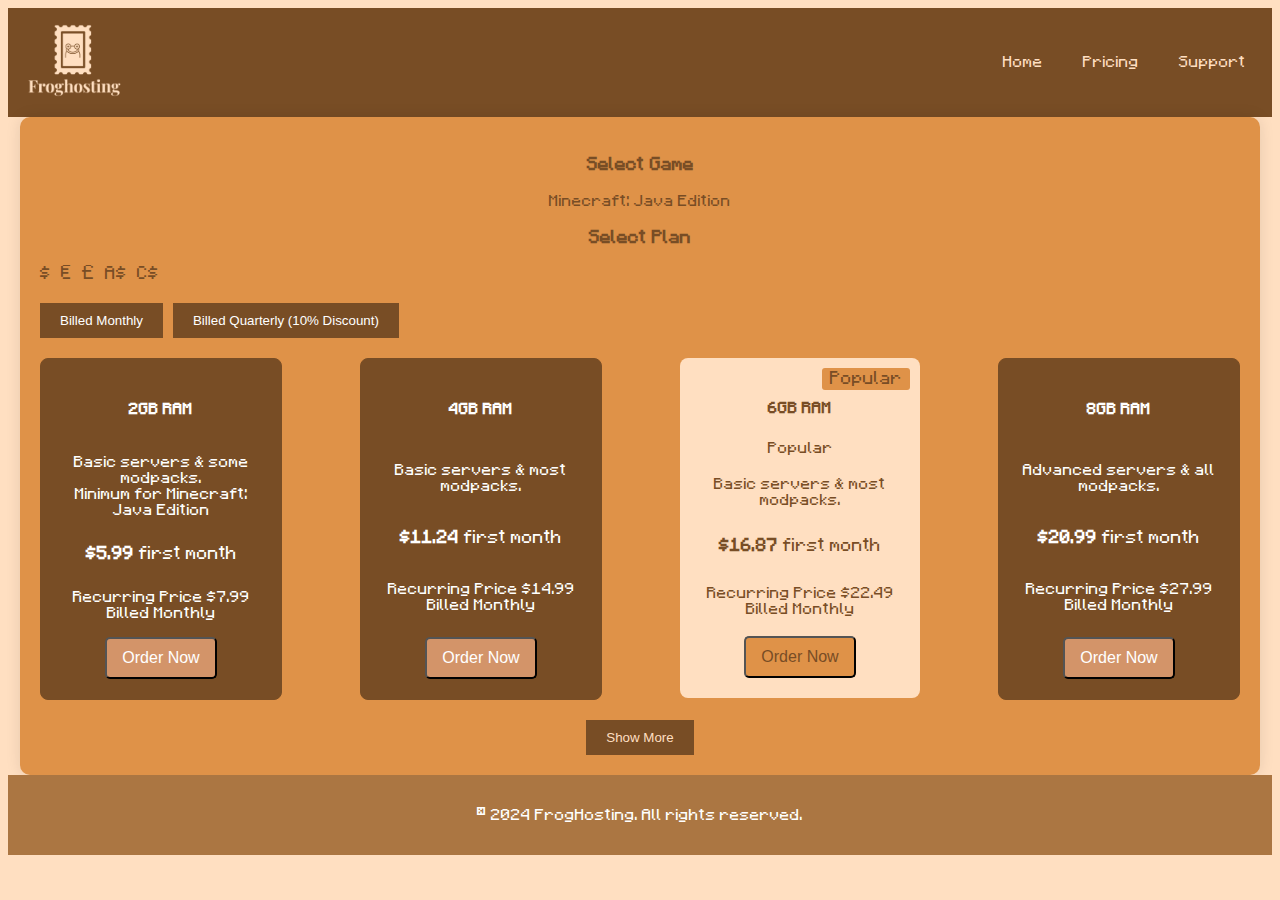
==== pricing.html @ 125607af "pricing adjustments" ====
<!DOCTYPE html>
<html lang="en">
<head>
  <meta charset="UTF-8">
  <meta name="viewport" content="width=device-width, initial-scale=1.0">
  <title>FrogHosting - Pricing</title>
  <link rel="stylesheet" href="style.css">
</head>
<body>
  <header>
    <nav>
      <div class="logo">
        <a href="index.html"><img src="froghosting-high-resolution-logo-transparent.png" width="100" /></a>
      </div>
      <button class="menu-button" onclick="toggleMenu()">☰</button>
      <div class="nav-menu" id="menuList">
        <a href="index.html">Home</a>
        <a href="pricing.html">Pricing</a>
        <a href="support.html">Support</a>
      </div>
    </nav>
  </header>  

  <main>
    <div class="pricing-section">
        <h3>Select Game</h3>
        <div class="game-selection">
            <p>Minecraft: Java Edition</p>
        </div>
    
        <h3>Select Plan</h3>
        <div class="currency-selector">
          <span>$</span>
          <span>€</span>
          <span>£</span>
          <span>A$</span>
          <span>C$</span>
        </div>
        <div class="billing-options">
            <button class="billing-option active">Billed Monthly</button>
            <button class="billing-option">Billed Quarterly (10% Discount)</button>
        </div>
    
        <div class="plans">
            <div class="plan-card">
                <h4>2GB RAM</h4>
                <p>Basic servers & some modpacks.<br>Minimum for Minecraft: Java Edition</p>
                <p class="price"><strong>$5.99</strong> first month</p>
                <p>Recurring Price $7.99<br>Billed Monthly</p>
                <button class="order-btn">Order Now</button>
            </div>
    
            <div class="plan-card">
                <h4>4GB RAM</h4>
                <p>Basic servers & most modpacks.</p>
                <p class="price"><strong>$11.24</strong> first month</p>
                <p>Recurring Price $14.99<br>Billed Monthly</p>
                <button class="order-btn">Order Now</button>
            </div>
    
            <div class="plan-card popular">
                <h4>6GB RAM</h4>
                <span class="label">Popular</span>
                <p>Basic servers & most modpacks.</p>
                <p class="price"><strong>$16.87</strong> first month</p>
                <p>Recurring Price $22.49<br>Billed Monthly</p>
                <button class="order-btn">Order Now</button>
                <div class="tag">Popular</div>
            </div>
    
            <div class="plan-card">
                <h4>8GB RAM</h4>
                <p>Advanced servers & all modpacks.</p>
                <p class="price"><strong>$20.99</strong> first month</p>
                <p>Recurring Price $27.99<br>Billed Monthly</p>
                <button class="order-btn">Order Now</button>
            </div>
        </div>
    
        <button class="show-more">Show More</button>
    </div>
  </main>  

  <footer>
    <p>&copy; 2024 FrogHosting. All rights reserved.</p>
  </footer>

  <script src="script.js"></script>
</body>
</html>
---- style.css ----
/*custom font*/
@font-face {
    font-family: 'Mojangles';
    src: url(font2/mojangles-extended/mojangles-extended.ttf) format('truetype');
    font-weight: normal;
}

/* Reset and Basic Styling */
body {
    font-family: 'Mojangles', sans-serif;
    background-color: #FFDFC1;
    color: #784D25;
  }
  
  /* Header */
  header {
    background-color: #784D25;
    padding: 1rem;
    color: white;
  }
  
  .logo a {
    color: white;
    text-decoration: none;
  }
  nav {
    display: flex;
    justify-content: space-between;
    align-items: center;
  }
  
  .nav-menu {
    color: #FFDFC1;
    text-decoration: none;
    display: flex;
    gap: 20px; /* Adds space between the links */
  }
  
  .nav-menu a {
    color: #FFDFC1;
    text-decoration: none;
    padding: 10px;
  }
  
  .menu-button {
    display: none; /* Hide by default, show on smaller screens */
  }
  
  @media (max-width: 768px) {
    .menu-button {
      display: block; /* Show the button on small screens */
    }
  
    .nav-menu {
      display: none; /* Hide the menu initially */
      flex-direction: column;
      background-color: #AB7642; /* Background for visibility */
      position: absolute;
      top: 60px; /* Adjust based on header height */
      right: 0;
      width: 200px; /* Set a width */ 
    }
  
    .nav-menu.active {
      display: flex; /* Show the menu when active */
    }
  }  
  
  /* Main Sections */
  .hero {
    background-color: #DF9248;
    text-align: center;
    padding: 2rem;
    -webkit-text-fill-color: transparent;
    -webkit-text-stroke: 1px #784D25  ;
    font-size: larger;
    font-weight: bolder;
  }
  
  /* Pricing Table */
  .pricing-table table {
    width: 100%;
    border-collapse: collapse;
  }
  
  /* Footer */
  footer {
    background-color: #AB7642;
    background-image: image();
    padding: 1rem;
    color: white;
    text-align: center;
  }
  
  /* Button effects */
  button:hover {
    cursor: pointer;
    animation: sparkle 0.3s ease-in-out;
  }
  
  @keyframes sparkle {
    0% { box-shadow: 2px 2px 10px rgba(255, 255, 255, 0.5); }
    100% { box-shadow: none; }
  }
  .pricing-section {
    padding: 20px;
    max-width: 1200px;
    margin: auto;
    background-color: #DF9248;
    border-radius: 10px;
    box-shadow: 0 0 15px rgba(0, 0, 0, 0.1);
}

h3 {
    text-align: center;
}

.game-selection, .plan-info {
    text-align: center;
    margin: 10px 0;
}

/* Currency Selector */
.currency-selector {
    display: flex;
    gap: 10px;
    font-size: 18px;
    margin-bottom: 20px;
}

.currency-selector span {
    cursor: pointer;
}

.billing-options {
    display: flex;
    gap: 10px;
    margin: 20px 0;
}

.billing-option {
    padding: 10px 20px;
    background-color: #784D25;
    color: #fff;
    border: none;
    cursor: pointer;
}

.billing-option.active {
    background-color: #784D25;
}

.plans {
    display: flex;
    flex-wrap: wrap;
    gap: 20px;
    justify-content: space-between;
}

.plan-card {
    display: flex;
    flex-direction: column;
    justify-content: space-between;
    border: 1px solid #784D25;
    padding: 20px;
    border-radius: 8px;
    text-align: center;
    width: 200px;
    background-color: #784D25;
    color: #fff;
    position: relative;
    height: 300px; 
}

.plan-card.popular {
    background-color: #FFDFC1;
    color: #fff;
    border: #FFDFC1;
    -webkit-text-fill-color: #784D25;
}

.plan-card.popular .order-btn {
    background-color: #DF9248;
}

/* Popular tag */
.tag {
    position: absolute;
    top: 10px;
    right: 10px;
    background-color: #DF9248;
    color: #fff;
    font-size: 12px;
    padding: 2px 8px;
    border-radius: 3px;
    font-size: large;
}

.plan-card .price {
    font-size: 18px;
    margin: 10px 0;
}

.order-btn {
  background-color: #D39469;
  color: #fff;
  border-radius: 5px;
  padding: 10px 15px;
  cursor: pointer;
  font-size: 16px;
  margin-top: auto; 
  margin: 0 auto; 
}


.show-more {
    margin-top: 20px;
    padding: 10px 20px;
    background-color: #784D25;
    color: #FFDFC1;
    border: none;
    cursor: pointer;
    display: block;
    width: fit-content;
    margin-left: auto;
    margin-right: auto;
}
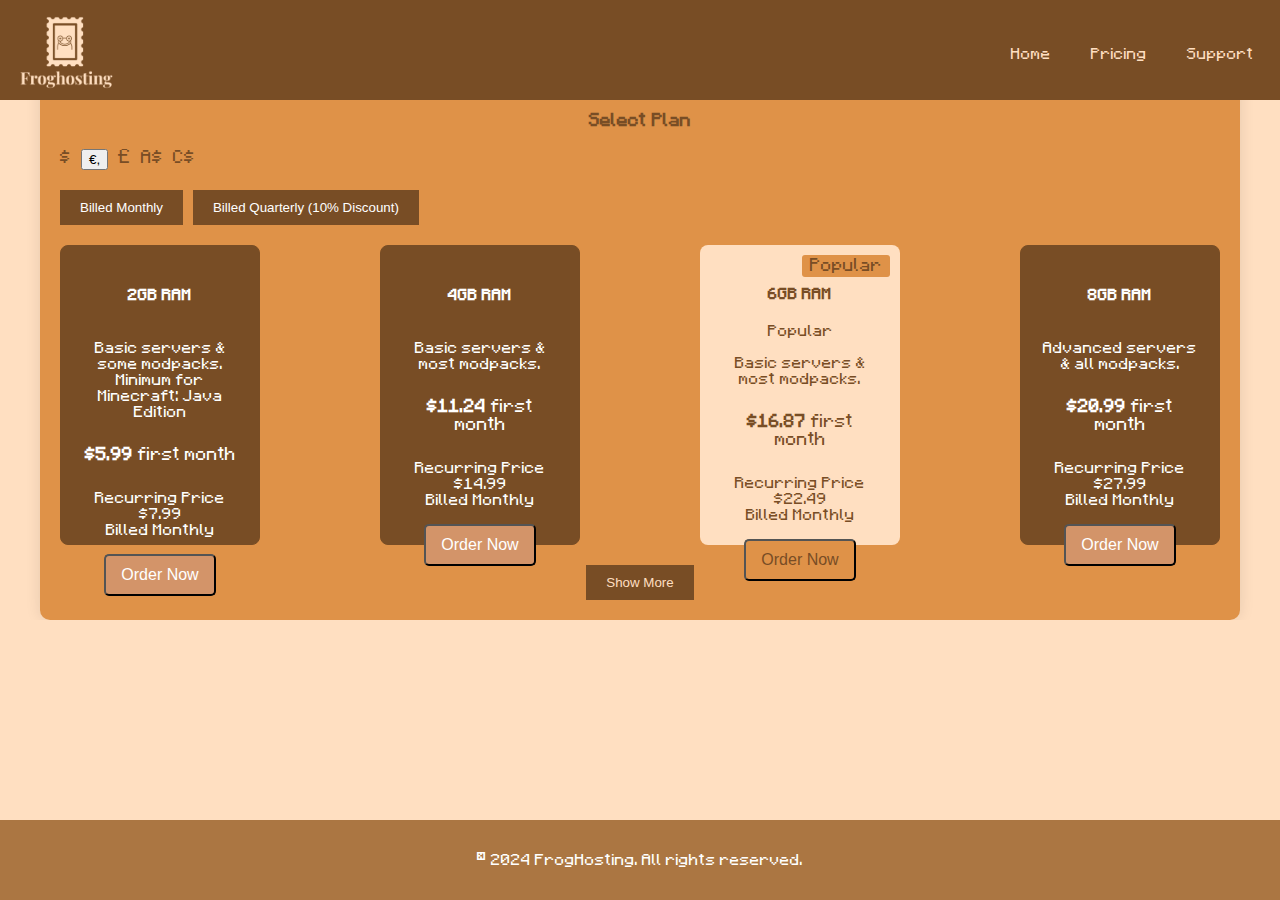
==== commit 53c0362a: "currency convert prototype" ====
--- a/pricing.html
+++ b/pricing.html
@@ -31,7 +31,7 @@
         <h3>Select Plan</h3>
         <div class="currency-selector">
           <span>$</span>
-          <span>€</span>
+          <span><button onclick="euroConvert()">€,</button></span>
           <span>£</span>
           <span>A$</span>
           <span>C$</span>
--- a/style.css
+++ b/style.css
@@ -6,18 +6,32 @@
 }
 
 /* Reset and Basic Styling */
-body {
-    font-family: 'Mojangles', sans-serif;
-    background-color: #FFDFC1;
-    color: #784D25;
-  }
-  
+* {
+  box-sizing: border-box;
+}
+
+
+body, html {
+  margin: 0;
+  padding: 0;
+  font-family: 'Mojangles', sans-serif;
+  background-color: #FFDFC1;
+  color: #784D25;
+  overflow-x: hidden;
+}
+
   /* Header */
   header {
     background-color: #784D25;
     padding: 1rem;
     color: white;
-  }
+    position: fixed;
+    top: 0;
+    left: 0;
+    right: 0;
+    z-index: 999;
+    height: 100px;
+}
   
   .logo a {
     color: white;
@@ -71,12 +85,43 @@
     background-color: #DF9248;
     text-align: center;
     padding: 2rem;
-    -webkit-text-fill-color: transparent;
-    -webkit-text-stroke: 1px #784D25  ;
+    -webkit-text-fill-color: #784D25;
+    text-shadow: #fff 1px 0 10px;
     font-size: larger;
     font-weight: bolder;
-  }
-  
+    background-image: image();
+    margin-top: 100px;
+  }
+  .benefits-grid ul {
+    display: grid;
+    grid-template-columns: repeat(4, 1fr); /* Maximum 4 columns */
+    gap: 20px; /* Spacing between grid items */
+    list-style: none;
+    padding: 0;
+    margin: 0 auto; /* Centers the grid container horizontally */
+    max-width: 1200px; /* Optional: limits the maximum width */
+    justify-items: center; /* Centers grid items horizontally */
+    align-items: center; /* Centers grid items vertically */
+  }
+  
+  @media (max-width: 1024px) {
+    .benefits-grid ul {
+      grid-template-columns: repeat(3, 1fr); /* Reduce to 3 columns on medium screens */
+    }
+  }
+  
+  @media (max-width: 768px) {
+    .benefits-grid ul {
+      grid-template-columns: repeat(2, 1fr); /* Reduce to 2 columns on smaller screens */
+    }
+  }
+  
+  @media (max-width: 480px) {
+    .benefits-grid ul {
+      grid-template-columns: repeat(1, 1fr); /* Single column on extra small screens */
+    }
+  }
+
   /* Pricing Table */
   .pricing-table table {
     width: 100%;
@@ -84,13 +129,20 @@
   }
   
   /* Footer */
-  footer {
+footer {
     background-color: #AB7642;
-    background-image: image();
     padding: 1rem;
     color: white;
     text-align: center;
-  }
+    position: fixed; 
+    bottom: 0;
+    left: 0;
+    right: 0;
+    width: 100%;
+    box-sizing: border-box; 
+    z-index: 999;
+    height: 80px;
+}
   
   /* Button effects */
   button:hover {
@@ -155,10 +207,11 @@
     flex-wrap: wrap;
     gap: 20px;
     justify-content: space-between;
+    align-self: center;
 }
 
 .plan-card {
-    display: flex;
+    display: grid;
     flex-direction: column;
     justify-content: space-between;
     border: 1px solid #784D25;
@@ -168,8 +221,9 @@
     width: 200px;
     background-color: #784D25;
     color: #fff;
-    position: relative;
+    position:relative;
     height: 300px; 
+    align-self: center;
 }
 
 .plan-card.popular {
@@ -225,3 +279,44 @@
     margin-left: auto;
     margin-right: auto;
 }
+
+/* Side Navigation */
+.side-nav {
+  position: fixed;
+  top: 100px; /* Start from the top of the viewport */
+  bottom: 80px; /* Extend to the bottom of the viewport */
+  left: 0;
+  width: 200px; /* Set a fixed width */
+  background-color: #DF9248;
+  padding: 20px;
+  box-shadow: 2px 0px 5px rgba(0, 0, 0, 0.1);
+  z-index: 1000;
+  overflow-y: auto;
+}
+
+/* Adjust the Content Area */
+.content {
+  margin-left: 220px; /* Adjust based on the width of the side-nav */
+  padding: 80px 20px 20px 20px;
+  margin-bottom: 50px;
+  margin-top: 100px;
+}
+
+.side-nav ul {
+  list-style: none;
+  padding: 0;
+}
+
+.side-nav li {
+  margin: 15px 0;
+}
+
+.side-nav a {
+  color: white; /* Text color */
+  text-decoration: none; /* Removes underlines from the links */
+  font-size: 18px;
+}
+
+.side-nav a:hover {
+  text-decoration: underline; /* Adds underline on hover */
+}
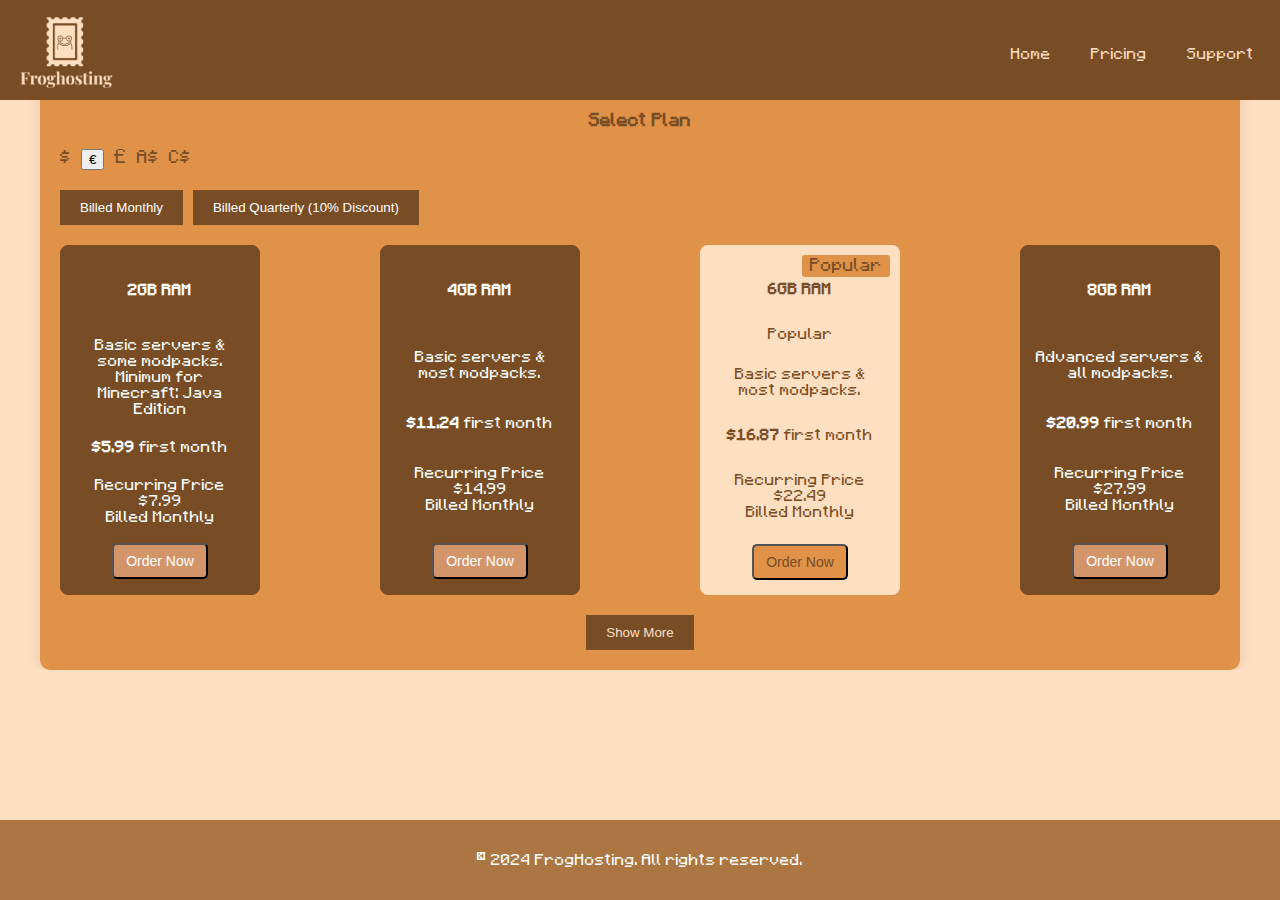
==== commit ae84179f: "fixed pricing page button" ====
--- a/pricing.html
+++ b/pricing.html
@@ -22,6 +22,7 @@
   </header>  
 
   <main>
+    <div class="pricing-container">
     <div class="pricing-section">
         <h3>Select Game</h3>
         <div class="game-selection">
@@ -31,7 +32,7 @@
         <h3>Select Plan</h3>
         <div class="currency-selector">
           <span>$</span>
-          <span><button onclick="euroConvert()">€,</button></span>
+          <span><button onclick="euroConvert()">€</button></span>
           <span>£</span>
           <span>A$</span>
           <span>C$</span>
@@ -79,6 +80,7 @@
     
         <button class="show-more">Show More</button>
     </div>
+    </div>
   </main>  
 
   <footer>
--- a/style.css
+++ b/style.css
@@ -203,81 +203,87 @@
 }
 
 .plans {
-    display: flex;
-    flex-wrap: wrap;
-    gap: 20px;
-    justify-content: space-between;
-    align-self: center;
+  display: flex;
+  flex-wrap: wrap;
+  gap: 20px;
+  justify-content: space-between;
+  align-self: center;
 }
 
 .plan-card {
-    display: grid;
-    flex-direction: column;
-    justify-content: space-between;
-    border: 1px solid #784D25;
-    padding: 20px;
-    border-radius: 8px;
-    text-align: center;
-    width: 200px;
-    background-color: #784D25;
-    color: #fff;
-    position:relative;
-    height: 300px; 
-    align-self: center;
+  display: flex; 
+  flex-direction: column;
+  justify-content: space-between;
+  border: 1px solid #784D25;
+  padding: 15px; /* Reduced padding */
+  border-radius: 8px;
+  text-align: center;
+  width: 200px;
+  background-color: #784D25;
+  color: #fff;
+  position: relative; 
+  align-self: center; 
+  height: 350px;
+}
+
+.plan-card .content { /* Add a container for the content */
+  flex-grow: 1; /* Allow this to grow and push the button down */
+} 
+
+.plan-card .price {
+  font-size: 16px; /* Slightly reduced font size */
+  margin: 5px 0;   /* Reduced margin */
 }
 
 .plan-card.popular {
-    background-color: #FFDFC1;
-    color: #fff;
-    border: #FFDFC1;
-    -webkit-text-fill-color: #784D25;
+  background-color: #FFDFC1;
+  color: #fff;
+  border: #FFDFC1;
+  -webkit-text-fill-color: #784D25;
 }
 
 .plan-card.popular .order-btn {
-    background-color: #DF9248;
+  background-color: #DF9248;
 }
 
 /* Popular tag */
 .tag {
-    position: absolute;
-    top: 10px;
-    right: 10px;
-    background-color: #DF9248;
-    color: #fff;
-    font-size: 12px;
-    padding: 2px 8px;
-    border-radius: 3px;
-    font-size: large;
-}
-
-.plan-card .price {
-    font-size: 18px;
-    margin: 10px 0;
-}
+  position: absolute;
+  top: 10px;
+  right: 10px;
+  background-color: #DF9248;
+  color: #fff;
+  font-size: 12px;
+  padding: 2px 8px;
+  border-radius: 3px;
+  font-size: large;
+}
+
+
 
 .order-btn {
   background-color: #D39469;
   color: #fff;
   border-radius: 5px;
-  padding: 10px 15px;
+  padding: 8px 12px; /* Slightly reduced padding */
   cursor: pointer;
-  font-size: 16px;
-  margin-top: auto; 
+  font-size: 14px;  /* Slightly reduced font size */
   margin: 0 auto; 
+  display: block;
 }
 
 
 .show-more {
-    margin-top: 20px;
-    padding: 10px 20px;
-    background-color: #784D25;
-    color: #FFDFC1;
-    border: none;
-    cursor: pointer;
-    display: block;
-    width: fit-content;
-    margin-left: auto;
-    margin-right: auto;
+  margin-top: 20px;
+  padding: 10px 20px;
+  background-color: #784D25;
+  color: #FFDFC1;
+  border: none;
+  cursor: pointer;
+  display: block;
+  width: fit-content;
+  margin-left: auto;
+  margin-right: auto;
 }
 
 /* Side Navigation */
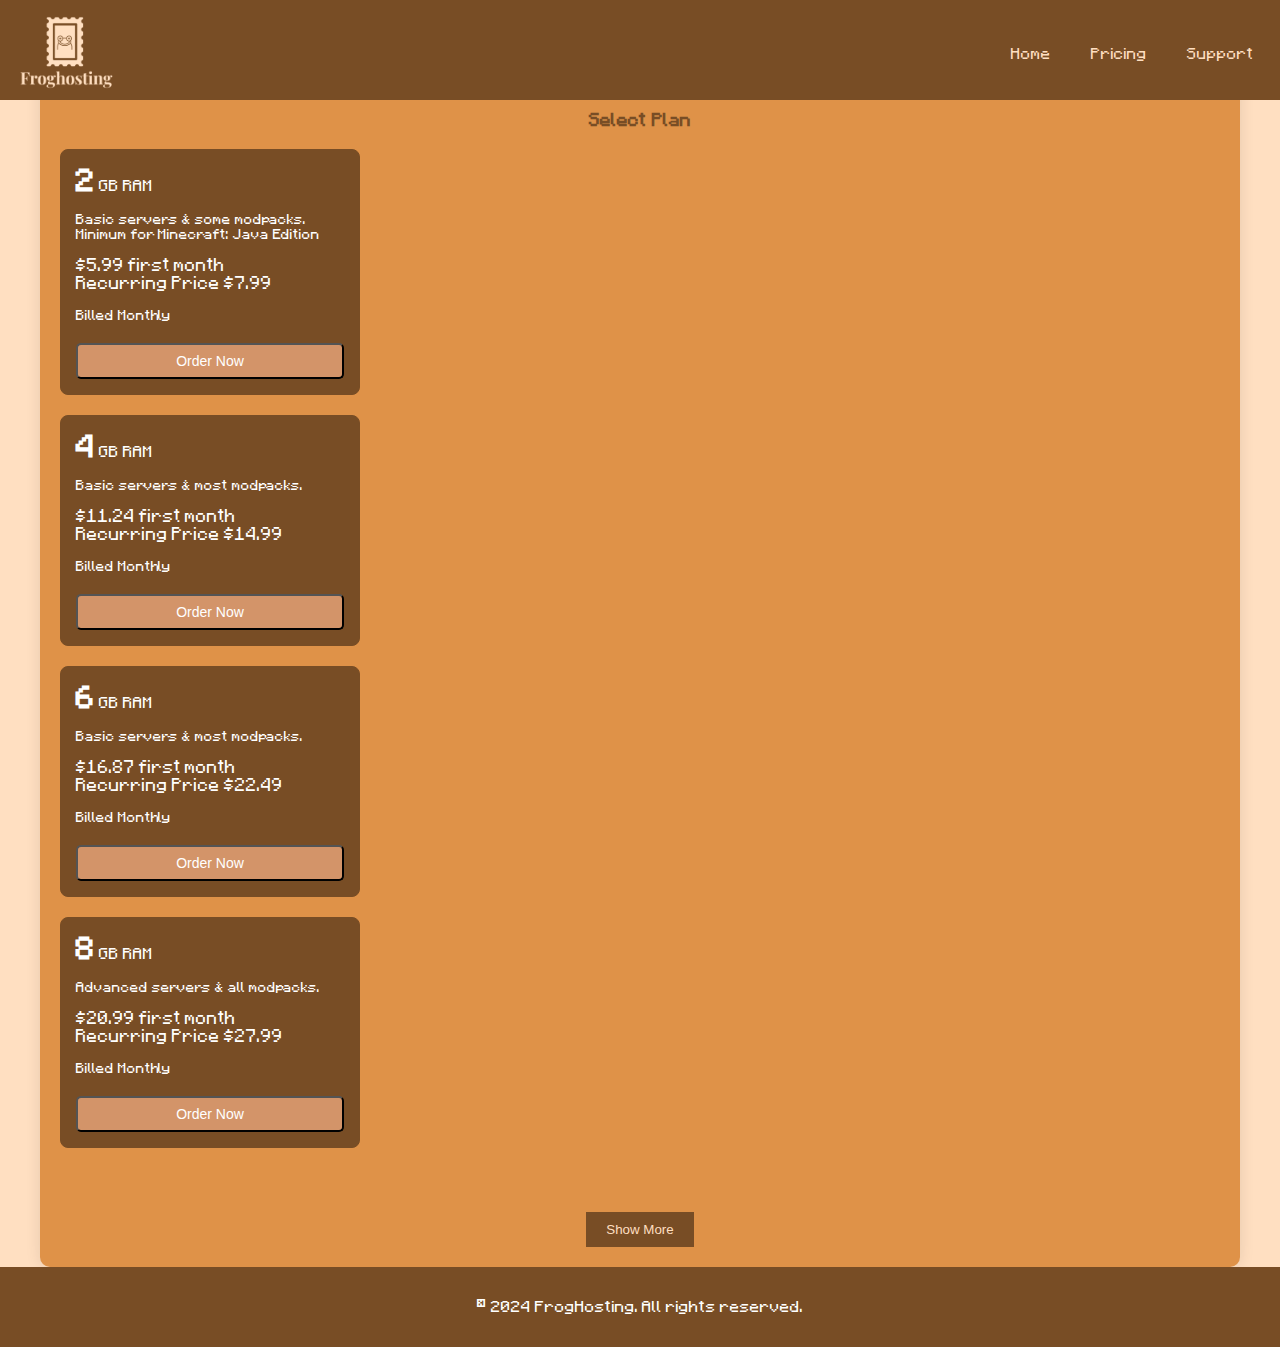
==== commit ab13f777: "pricing page into table instead of grid first ver, remove currency convert" ====
--- a/pricing.html
+++ b/pricing.html
@@ -30,53 +30,92 @@
         </div>
     
         <h3>Select Plan</h3>
-        <div class="currency-selector">
-          <span>$</span>
-          <span><button onclick="euroConvert()">€</button></span>
-          <span>£</span>
-          <span>A$</span>
-          <span>C$</span>
-        </div>
-        <div class="billing-options">
-            <button class="billing-option active">Billed Monthly</button>
-            <button class="billing-option">Billed Quarterly (10% Discount)</button>
-        </div>
-    
-        <div class="plans">
-            <div class="plan-card">
-                <h4>2GB RAM</h4>
-                <p>Basic servers & some modpacks.<br>Minimum for Minecraft: Java Edition</p>
-                <p class="price"><strong>$5.99</strong> first month</p>
-                <p>Recurring Price $7.99<br>Billed Monthly</p>
-                <button class="order-btn">Order Now</button>
-            </div>
-    
-            <div class="plan-card">
-                <h4>4GB RAM</h4>
-                <p>Basic servers & most modpacks.</p>
-                <p class="price"><strong>$11.24</strong> first month</p>
-                <p>Recurring Price $14.99<br>Billed Monthly</p>
-                <button class="order-btn">Order Now</button>
-            </div>
-    
-            <div class="plan-card popular">
-                <h4>6GB RAM</h4>
-                <span class="label">Popular</span>
-                <p>Basic servers & most modpacks.</p>
-                <p class="price"><strong>$16.87</strong> first month</p>
-                <p>Recurring Price $22.49<br>Billed Monthly</p>
-                <button class="order-btn">Order Now</button>
-                <div class="tag">Popular</div>
-            </div>
-    
-            <div class="plan-card">
-                <h4>8GB RAM</h4>
-                <p>Advanced servers & all modpacks.</p>
-                <p class="price"><strong>$20.99</strong> first month</p>
-                <p>Recurring Price $27.99<br>Billed Monthly</p>
-                <button class="order-btn">Order Now</button>
-            </div>
-        </div>
+
+<div class="pricing-table text-center">
+  <div id="plans-table" class="row table" style="margin-bottom: 1.5rem;">
+
+    <div class="pricing-block monthly special sale" data-pid="81" data-memory="2048" data-memory-gb="2" data-ex="0" data-proxy="0" style="display: flex;">
+      <div class="ram-container">
+        <span class="ram">2</span>
+        <span>GB RAM</span>
+      </div>
+
+      <div class="servers-warning">
+        Basic servers & some modpacks. Minimum for Minecraft: Java Edition
+      </div>
+
+      <div class="price-container">
+        <span id="first">$5.99 first month</span>
+        <span id="recurring">Recurring Price $7.99</span>
+      </div>
+
+      <span id="cycle">Billed Monthly</span>
+
+      <button class="cstm-btn">Order Now</button>
+    </div>
+
+    <div class="pricing-block monthly special sale" data-pid="82" data-memory="4096" data-memory-gb="4" data-ex="0" data-proxy="0" style="display: flex;">
+      <div class="ram-container">
+        <span class="ram">4</span>
+        <span>GB RAM</span>
+      </div>
+
+      <div class="servers-warning">
+        Basic servers & most modpacks.
+      </div>
+
+      <div class="price-container">
+        <span id="first">$11.24 first month</span>
+        <span id="recurring">Recurring Price $14.99</span>
+      </div>
+
+      <span id="cycle">Billed Monthly</span>
+
+      <button class="cstm-btn">Order Now</button>
+    </div>
+
+    <div class="pricing-block monthly special sale" data-pid="83" data-memory="6144" data-memory-gb="6" data-ex="0" data-proxy="0" style="display: flex;">
+      <div class="ram-container">
+        <span class="ram">6</span>
+        <span>GB RAM</span>
+      </div>
+
+      <div class="servers-warning">
+        Basic servers & most modpacks.
+      </div>
+
+      <div class="price-container">
+        <span id="first">$16.87 first month</span>
+        <span id="recurring">Recurring Price $22.49</span>
+      </div>
+
+      <span id="cycle">Billed Monthly</span>
+
+      <button class="cstm-btn">Order Now</button>
+    </div>
+
+    <div class="pricing-block monthly special sale" data-pid="84" data-memory="8192" data-memory-gb="8" data-ex="0" data-proxy="0" style="display: flex;">
+      <div class="ram-container">
+        <span class="ram">8</span>
+        <span>GB RAM</span>
+      </div>
+
+      <div class="servers-warning">
+        Advanced servers & all modpacks.
+      </div>
+
+      <div class="price-container">
+        <span id="first">$20.99 first month</span>
+        <span id="recurring">Recurring Price $27.99</span>
+      </div>
+
+      <span id="cycle">Billed Monthly</span>
+
+      <button class="cstm-btn">Order Now</button>
+    </div>
+
+  </div>
+</div>
     
         <button class="show-more">Show More</button>
     </div>
--- a/style.css
+++ b/style.css
@@ -1,328 +1,316 @@
 /*custom font*/
 @font-face {
-    font-family: 'Mojangles';
-    src: url(font2/mojangles-extended/mojangles-extended.ttf) format('truetype');
-    font-weight: normal;
+  font-family: 'Mojangles';
+  src: url(font2/mojangles-extended/mojangles-extended.ttf) format('truetype');
+  font-weight: normal;
 }
 
 /* Reset and Basic Styling */
 * {
-  box-sizing: border-box;
-}
-
+box-sizing: border-box;
+}
 
 body, html {
-  margin: 0;
-  padding: 0;
-  font-family: 'Mojangles', sans-serif;
-  background-color: #FFDFC1;
-  color: #784D25;
-  overflow-x: hidden;
-}
-
-  /* Header */
-  header {
-    background-color: #784D25;
-    padding: 1rem;
-    color: white;
-    position: fixed;
-    top: 0;
-    left: 0;
-    right: 0;
-    z-index: 999;
-    height: 100px;
-}
-  
-  .logo a {
-    color: white;
-    text-decoration: none;
-  }
-  nav {
-    display: flex;
-    justify-content: space-between;
-    align-items: center;
-  }
-  
-  .nav-menu {
-    color: #FFDFC1;
-    text-decoration: none;
-    display: flex;
-    gap: 20px; /* Adds space between the links */
-  }
-  
-  .nav-menu a {
-    color: #FFDFC1;
-    text-decoration: none;
-    padding: 10px;
-  }
-  
-  .menu-button {
-    display: none; /* Hide by default, show on smaller screens */
-  }
-  
-  @media (max-width: 768px) {
-    .menu-button {
-      display: block; /* Show the button on small screens */
-    }
-  
-    .nav-menu {
-      display: none; /* Hide the menu initially */
-      flex-direction: column;
-      background-color: #AB7642; /* Background for visibility */
-      position: absolute;
-      top: 60px; /* Adjust based on header height */
-      right: 0;
-      width: 200px; /* Set a width */ 
-    }
-  
-    .nav-menu.active {
-      display: flex; /* Show the menu when active */
-    }
-  }  
-  
-  /* Main Sections */
-  .hero {
-    background-color: #DF9248;
-    text-align: center;
-    padding: 2rem;
-    -webkit-text-fill-color: #784D25;
-    text-shadow: #fff 1px 0 10px;
-    font-size: larger;
-    font-weight: bolder;
-    background-image: image();
-    margin-top: 100px;
-  }
-  .benefits-grid ul {
-    display: grid;
-    grid-template-columns: repeat(4, 1fr); /* Maximum 4 columns */
-    gap: 20px; /* Spacing between grid items */
-    list-style: none;
-    padding: 0;
-    margin: 0 auto; /* Centers the grid container horizontally */
-    max-width: 1200px; /* Optional: limits the maximum width */
-    justify-items: center; /* Centers grid items horizontally */
-    align-items: center; /* Centers grid items vertically */
-  }
-  
-  @media (max-width: 1024px) {
-    .benefits-grid ul {
-      grid-template-columns: repeat(3, 1fr); /* Reduce to 3 columns on medium screens */
-    }
-  }
-  
-  @media (max-width: 768px) {
-    .benefits-grid ul {
-      grid-template-columns: repeat(2, 1fr); /* Reduce to 2 columns on smaller screens */
-    }
-  }
-  
-  @media (max-width: 480px) {
-    .benefits-grid ul {
-      grid-template-columns: repeat(1, 1fr); /* Single column on extra small screens */
-    }
-  }
-
-  /* Pricing Table */
-  .pricing-table table {
-    width: 100%;
-    border-collapse: collapse;
-  }
-  
-  /* Footer */
+margin: 0;
+padding: 0;
+font-family: 'Mojangles', sans-serif;
+background-color: #FFDFC1;
+color: #784D25;
+overflow-x: hidden;
+}
+
+/* Header */
+header {
+background-color: #784D25;
+padding: 1rem;
+color: white;
+position: fixed;
+top: 0;
+left: 0;
+right: 0;
+z-index: 999;
+height: 100px;
+}
+
+.logo a {
+color: white;
+text-decoration: none;
+}
+
+nav {
+display: flex;
+justify-content: space-between;
+align-items: center;
+}
+
+.nav-menu {
+color: #FFDFC1;
+text-decoration: none;
+display: flex;
+gap: 20px; 
+}
+
+.nav-menu a {
+color: #FFDFC1;
+text-decoration: none;
+padding: 10px;
+}
+
+.menu-button {
+display: none; 
+}
+
+@media (max-width: 768px) {
+.menu-button {
+  display: block; 
+  background: none;
+  border: none;
+  font-size: 30px;
+  color: #FFDFC1;
+}
+
+.nav-menu {
+  display: none; 
+  flex-direction: column;
+  background-color: #AB7642; 
+  position: absolute;
+  top: 60px; 
+  right: 0;
+  width: 200px; 
+}
+
+.nav-menu.active {
+  display: flex; 
+}
+} 
+
+/* Main Sections */
+.hero {
+background-color: #DF9248;
+text-align: center;
+padding: 2rem;
+-webkit-text-fill-color: #784D25;
+text-shadow: #fff 1px 0 10px;
+font-size: larger;
+font-weight: bolder;
+background-image: image();
+margin-top: 100px;
+}
+
+.benefits-grid ul {
+display: grid;
+grid-template-columns: repeat(4, 1fr);
+gap: 20px; 
+list-style: none;
+padding: 0;
+margin: 0 auto; 
+max-width: 1200px; 
+justify-items: center; 
+align-items: center; 
+}
+
+@media (max-width: 1024px) {
+.benefits-grid ul {
+  grid-template-columns: repeat(3, 1fr); 
+}
+}
+
+@media (max-width: 768px) {
+.benefits-grid ul {
+  grid-template-columns: repeat(2, 1fr); 
+}
+}
+
+@media (max-width: 480px) {
+.benefits-grid ul {
+  grid-template-columns: repeat(1, 1fr); 
+}
+}
+
+/* Pricing Table */
+.pricing-table {
+  width: 100%;
+  display: flex;           /* Enable flexbox for the table */
+  flex-wrap: wrap;        /* Allow items to wrap */
+  justify-content: center; /* Center the items horizontally */
+  gap: 20px;              /* Add spacing between items */
+  justify-content: left;
+}
+
+.pricing-block {
+display: flex;
+flex-direction: column;
+border: 1px solid #784D25;
+padding: 15px;
+border-radius: 8px;
+text-align: center;
+width: 300px; 
+height: fit-content;
+text-align: left;
+background-color: #784D25;
+color: #fff;
+margin-bottom: 20px;
+}
+
+.ram-container {
+  margin-bottom: 15px;        /* Increased margin */
+}
+
+.ram-container span:first-child { /* Style the RAM amount */
+  font-size: 2em;             /* Larger font size */
+  font-weight: bold;
+}
+
+.servers-warning {
+  font-size: 0.9em;           /* Slightly smaller font size */
+  margin-bottom: 15px;        /* Increased margin */
+}
+
+.price-container {
+  margin-bottom: 15px;        /* Increased margin */
+}
+
+.price-container span {
+  display: block;             /* Stack prices vertically */
+  font-size: 1.1em;           /* Slightly larger font size */
+}
+
+/* Order Button */
+.cstm-btn {
+background-color: #D39469;
+color: #fff;
+border-radius: 5px;
+padding: 8px 12px;
+cursor: pointer;
+font-size: 14px;
+text-decoration: none; 
+display: inline-block;
+margin-top: auto; 
+}
+
+#cycle {
+  font-size: 0.9em;           /* Slightly smaller font size */
+  margin-bottom: 20px;        /* Increased margin */
+}
+
+
+/* Footer */
 footer {
-    background-color: #AB7642;
-    padding: 1rem;
-    color: white;
-    text-align: center;
-    position: fixed; 
-    bottom: 0;
-    left: 0;
-    right: 0;
-    width: 100%;
-    box-sizing: border-box; 
-    z-index: 999;
-    height: 80px;
-}
-  
-  /* Button effects */
-  button:hover {
-    cursor: pointer;
-    animation: sparkle 0.3s ease-in-out;
-  }
-  
-  @keyframes sparkle {
-    0% { box-shadow: 2px 2px 10px rgba(255, 255, 255, 0.5); }
-    100% { box-shadow: none; }
-  }
-  .pricing-section {
-    padding: 20px;
-    max-width: 1200px;
-    margin: auto;
-    background-color: #DF9248;
-    border-radius: 10px;
-    box-shadow: 0 0 15px rgba(0, 0, 0, 0.1);
+background-color: #784D25;
+padding: 1rem;
+color: white;
+text-align: center;
+position: static; 
+bottom: 0;
+left: 0;
+right: 0;
+width: 100%;
+box-sizing: border-box; 
+z-index: 999;
+height: 80px;
+}
+
+/* Button effects */
+button:hover {
+cursor: pointer;
+animation: sparkle 0.3s ease-in-out;
+}
+
+@keyframes sparkle {
+0% { box-shadow: 2px 2px 10px rgba(255, 255, 255, 0.5); }
+100% { box-shadow: none; }
+}
+
+/* Other Styles */
+.pricing-section {
+padding: 20px;
+max-width: 1200px;
+margin: auto;
+background-color: #DF9248;
+border-radius: 10px;
+box-shadow: 0 0 15px rgba(0, 0, 0, 0.1);
 }
 
 h3 {
-    text-align: center;
+text-align: center;
+}
+
+h1 {
+text-align: center;
 }
 
 .game-selection, .plan-info {
-    text-align: center;
-    margin: 10px 0;
-}
-
-/* Currency Selector */
-.currency-selector {
-    display: flex;
-    gap: 10px;
-    font-size: 18px;
-    margin-bottom: 20px;
-}
-
-.currency-selector span {
-    cursor: pointer;
-}
-
-.billing-options {
-    display: flex;
-    gap: 10px;
-    margin: 20px 0;
-}
-
-.billing-option {
-    padding: 10px 20px;
-    background-color: #784D25;
-    color: #fff;
-    border: none;
-    cursor: pointer;
-}
-
-.billing-option.active {
-    background-color: #784D25;
-}
-
-.plans {
-  display: flex;
-  flex-wrap: wrap;
-  gap: 20px;
-  justify-content: space-between;
-  align-self: center;
-}
-
-.plan-card {
-  display: flex; 
-  flex-direction: column;
-  justify-content: space-between;
-  border: 1px solid #784D25;
-  padding: 15px; /* Reduced padding */
-  border-radius: 8px;
-  text-align: center;
-  width: 200px;
-  background-color: #784D25;
-  color: #fff;
-  position: relative; 
-  align-self: center; 
-  height: 350px;
-}
-
-.plan-card .content { /* Add a container for the content */
-  flex-grow: 1; /* Allow this to grow and push the button down */
-} 
-
-.plan-card .price {
-  font-size: 16px; /* Slightly reduced font size */
-  margin: 5px 0;   /* Reduced margin */
-}
-
-.plan-card.popular {
-  background-color: #FFDFC1;
-  color: #fff;
-  border: #FFDFC1;
-  -webkit-text-fill-color: #784D25;
-}
-
-.plan-card.popular .order-btn {
-  background-color: #DF9248;
-}
-
-/* Popular tag */
-.tag {
-  position: absolute;
-  top: 10px;
-  right: 10px;
-  background-color: #DF9248;
-  color: #fff;
-  font-size: 12px;
-  padding: 2px 8px;
-  border-radius: 3px;
-  font-size: large;
-}
-
-
-
-.order-btn {
-  background-color: #D39469;
-  color: #fff;
-  border-radius: 5px;
-  padding: 8px 12px; /* Slightly reduced padding */
-  cursor: pointer;
-  font-size: 14px;  /* Slightly reduced font size */
-  margin: 0 auto; 
-  display: block;
-}
-
+text-align: center;
+margin: 10px 0;
+}
 
 .show-more {
-  margin-top: 20px;
-  padding: 10px 20px;
-  background-color: #784D25;
-  color: #FFDFC1;
-  border: none;
-  cursor: pointer;
-  display: block;
-  width: fit-content;
-  margin-left: auto;
-  margin-right: auto;
+margin-top: 20px;
+padding: 10px 20px;
+background-color: #784D25;
+color: #FFDFC1;
+border: none;
+cursor: pointer;
+display: block;
+width: fit-content;
+margin-left: auto;
+margin-right: auto;
 }
 
 /* Side Navigation */
 .side-nav {
-  position: fixed;
-  top: 100px; /* Start from the top of the viewport */
-  bottom: 80px; /* Extend to the bottom of the viewport */
-  left: 0;
-  width: 200px; /* Set a fixed width */
-  background-color: #DF9248;
-  padding: 20px;
-  box-shadow: 2px 0px 5px rgba(0, 0, 0, 0.1);
-  z-index: 1000;
-  overflow-y: auto;
-}
-
-/* Adjust the Content Area */
+position: fixed;
+top: 100px; 
+bottom: 80px; 
+left: 0;
+width: 150px;  /* Reduced width */
+background-color: #DF9248;
+padding: 10px;   /* Reduced padding */
+box-shadow: 2px 0px 5px rgba(0, 0, 0, 0.1);
+z-index: 1000;
+overflow-y: auto;
+}
+
+.side-nav ul {
+list-style: none;
+padding: 0;
+}
+
+.side-nav li {
+margin: 5px 0; 
+padding: 5px;  
+border: 1px solid #784D25;
+border-radius: 5px;
+font-size: 14px; 
+}
+
+.side-nav a {
+color: white; 
+text-decoration: none; 
+}
+
 .content {
-  margin-left: 220px; /* Adjust based on the width of the side-nav */
-  padding: 80px 20px 20px 20px;
-  margin-bottom: 50px;
-  margin-top: 100px;
-}
-
-.side-nav ul {
-  list-style: none;
-  padding: 0;
-}
-
-.side-nav li {
-  margin: 15px 0;
+margin-left: 170px; 
+padding: 80px 20px 20px 20px;
+margin-bottom: 50px;
+margin-top: 100px;
 }
 
 .side-nav a {
-  color: white; /* Text color */
-  text-decoration: none; /* Removes underlines from the links */
-  font-size: 18px;
+color: white; 
+text-decoration: none; 
+font-size: 18px;
 }
 
 .side-nav a:hover {
-  text-decoration: underline; /* Adds underline on hover */
-}
+text-decoration: underline; 
+}
+
+.content-section {
+display: none;
+margin-top: 20px;
+}
+
+.content-section.active {
+display: block;
+}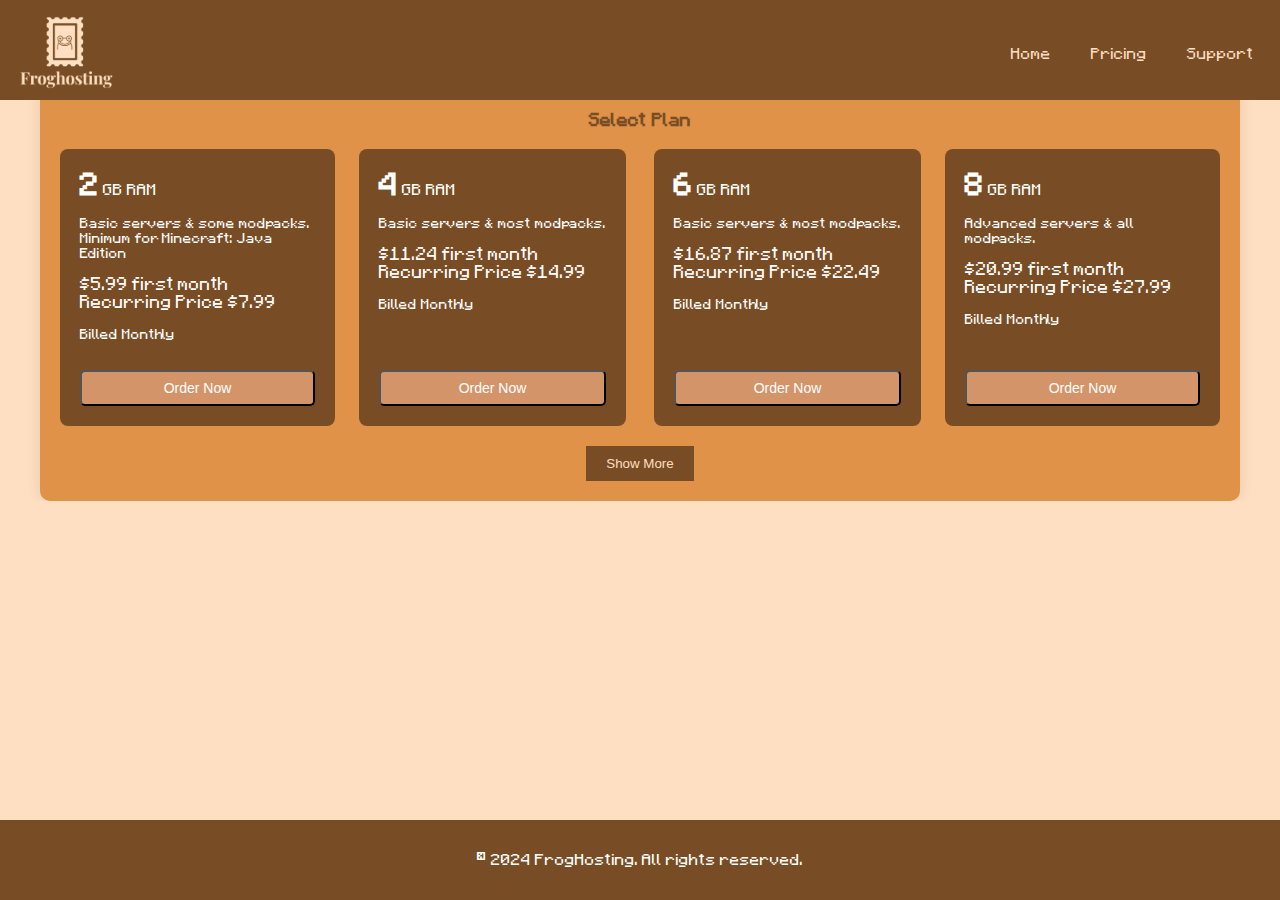
==== commit fa5f9d55: "pricing re-fixed" ====
--- a/pricing.html
+++ b/pricing.html
@@ -31,91 +31,89 @@
     
         <h3>Select Plan</h3>
 
-<div class="pricing-table text-center">
-  <div id="plans-table" class="row table" style="margin-bottom: 1.5rem;">
+        <div class="pricing-grid">
 
-    <div class="pricing-block monthly special sale" data-pid="81" data-memory="2048" data-memory-gb="2" data-ex="0" data-proxy="0" style="display: flex;">
-      <div class="ram-container">
-        <span class="ram">2</span>
-        <span>GB RAM</span>
-      </div>
+          <div class="pricing-block monthly special sale" style="display: flex;">
+            <div class="ram-container">
+              <span class="ram">2</span>
+              <span>GB RAM</span>
+            </div>
 
-      <div class="servers-warning">
-        Basic servers & some modpacks. Minimum for Minecraft: Java Edition
-      </div>
+            <div class="servers-warning">
+              Basic servers & some modpacks. Minimum for Minecraft: Java Edition
+            </div>
 
-      <div class="price-container">
-        <span id="first">$5.99 first month</span>
-        <span id="recurring">Recurring Price $7.99</span>
-      </div>
+            <div class="price-container">
+              <span id="first">$5.99 first month</span>
+              <span id="recurring">Recurring Price $7.99</span>
+            </div>
 
-      <span id="cycle">Billed Monthly</span>
+            <span id="cycle">Billed Monthly</span>
 
-      <button class="cstm-btn">Order Now</button>
-    </div>
+            <button class="cstm-btn">Order Now</button>
+          </div>
 
-    <div class="pricing-block monthly special sale" data-pid="82" data-memory="4096" data-memory-gb="4" data-ex="0" data-proxy="0" style="display: flex;">
-      <div class="ram-container">
-        <span class="ram">4</span>
-        <span>GB RAM</span>
-      </div>
+          <div class="pricing-block monthly special sale" style="display: flex;">
+            <div class="ram-container">
+              <span class="ram">4</span>
+              <span>GB RAM</span>
+            </div>
 
-      <div class="servers-warning">
-        Basic servers & most modpacks.
-      </div>
+            <div class="servers-warning">
+              Basic servers & most modpacks.
+            </div>
 
-      <div class="price-container">
-        <span id="first">$11.24 first month</span>
-        <span id="recurring">Recurring Price $14.99</span>
-      </div>
+            <div class="price-container">
+              <span id="first">$11.24 first month</span>
+              <span id="recurring">Recurring Price $14.99</span>
+            </div>
 
-      <span id="cycle">Billed Monthly</span>
+            <span id="cycle">Billed Monthly</span>
 
-      <button class="cstm-btn">Order Now</button>
-    </div>
+            <button class="cstm-btn">Order Now</button>
+          </div>
 
-    <div class="pricing-block monthly special sale" data-pid="83" data-memory="6144" data-memory-gb="6" data-ex="0" data-proxy="0" style="display: flex;">
-      <div class="ram-container">
-        <span class="ram">6</span>
-        <span>GB RAM</span>
-      </div>
+          <div class="pricing-block monthly special sale" style="display: flex;">
+            <div class="ram-container">
+              <span class="ram">6</span>
+              <span>GB RAM</span>
+            </div>
 
-      <div class="servers-warning">
-        Basic servers & most modpacks.
-      </div>
+            <div class="servers-warning">
+              Basic servers & most modpacks.
+            </div>
 
-      <div class="price-container">
-        <span id="first">$16.87 first month</span>
-        <span id="recurring">Recurring Price $22.49</span>
-      </div>
+            <div class="price-container">
+              <span id="first">$16.87 first month</span>
+              <span id="recurring">Recurring Price $22.49</span>
+            </div>
 
-      <span id="cycle">Billed Monthly</span>
+            <span id="cycle">Billed Monthly</span>
 
-      <button class="cstm-btn">Order Now</button>
-    </div>
+            <button class="cstm-btn">Order Now</button>
+          </div>
 
-    <div class="pricing-block monthly special sale" data-pid="84" data-memory="8192" data-memory-gb="8" data-ex="0" data-proxy="0" style="display: flex;">
-      <div class="ram-container">
-        <span class="ram">8</span>
-        <span>GB RAM</span>
-      </div>
+          <div class="pricing-block monthly special sale" style="display: flex;">
+            <div class="ram-container">
+              <span class="ram">8</span>
+              <span>GB RAM</span>
+            </div>
 
-      <div class="servers-warning">
-        Advanced servers & all modpacks.
-      </div>
+            <div class="servers-warning">
+              Advanced servers & all modpacks.
+            </div>
 
-      <div class="price-container">
-        <span id="first">$20.99 first month</span>
-        <span id="recurring">Recurring Price $27.99</span>
-      </div>
+            <div class="price-container">
+              <span id="first">$20.99 first month</span>
+              <span id="recurring">Recurring Price $27.99</span>
+            </div>
 
-      <span id="cycle">Billed Monthly</span>
+            <span id="cycle">Billed Monthly</span>
 
-      <button class="cstm-btn">Order Now</button>
-    </div>
+            <button class="cstm-btn">Order Now</button>
+          </div>
 
-  </div>
-</div>
+        </div> 
     
         <button class="show-more">Show More</button>
     </div>
--- a/style.css
+++ b/style.css
@@ -128,30 +128,31 @@
 }
 
 /* Pricing Table */
-.pricing-table {
-  width: 100%;
-  display: flex;           /* Enable flexbox for the table */
-  flex-wrap: wrap;        /* Allow items to wrap */
-  justify-content: center; /* Center the items horizontally */
-  gap: 20px;              /* Add spacing between items */
-  justify-content: left;
-}
-
-.pricing-block {
-display: flex;
-flex-direction: column;
-border: 1px solid #784D25;
-padding: 15px;
-border-radius: 8px;
-text-align: center;
-width: 300px; 
-height: fit-content;
-text-align: left;
-background-color: #784D25;
-color: #fff;
-margin-bottom: 20px;
-}
-
+.pricing-grid { 
+  display: grid;
+  grid-template-columns: repeat(4, 1fr); /* Adjust as needed */
+  gap: 20px;
+  list-style: none;
+  padding: 0;
+  margin: 0 auto;
+  max-width: 1200px; 
+  justify-items: center;
+  align-items: center;
+}
+
+.pricing-block { 
+  display: flex;
+  flex-direction: column;
+  border: none;      
+  padding: 20px;    
+  border-radius: 8px;
+  text-align: left;
+  background-color: #784D25;
+  color: #fff; 
+  min-height: 277px;
+  max-width: 300px;
+  
+}
 .ram-container {
   margin-bottom: 15px;        /* Increased margin */
 }
@@ -173,6 +174,24 @@
 .price-container span {
   display: block;             /* Stack prices vertically */
   font-size: 1.1em;           /* Slightly larger font size */
+}
+
+@media (max-width: 1024px) {
+  .pricing-grid {
+    grid-template-columns: repeat(3, 1fr);
+  }
+}
+
+@media (max-width: 768px) {
+  .pricing-grid {
+    grid-template-columns: repeat(2, 1fr);
+  }
+}
+
+@media (max-width: 480px) {
+  .pricing-grid {
+    grid-template-columns: repeat(1, 1fr);
+  }
 }
 
 /* Order Button */
@@ -200,7 +219,7 @@
 padding: 1rem;
 color: white;
 text-align: center;
-position: static; 
+position: fixed; 
 bottom: 0;
 left: 0;
 right: 0;
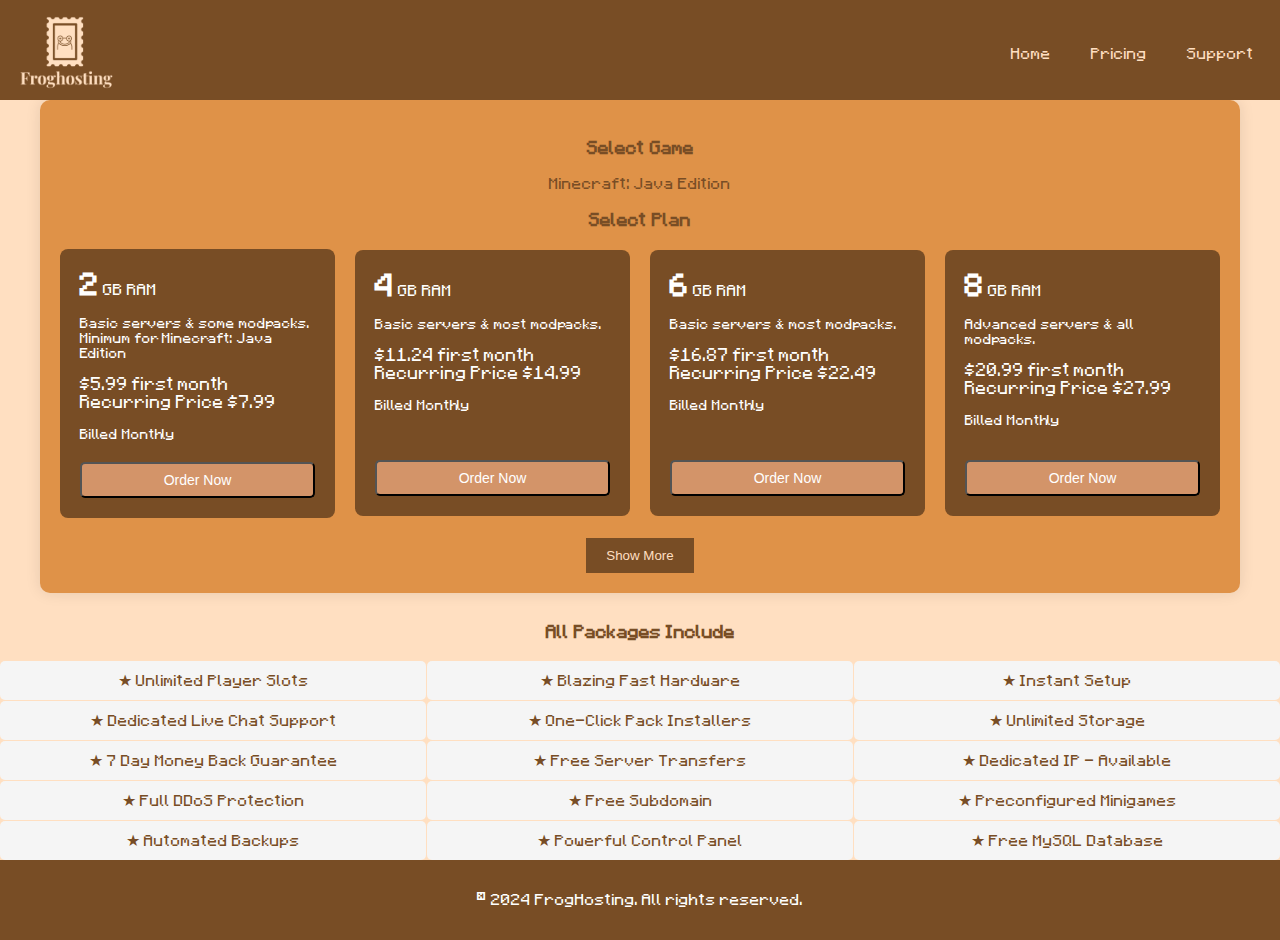
==== commit f0ee422e: "pricing final fix cuz im gonna kms if i do this more, center h2 on main page" ====
--- a/pricing.html
+++ b/pricing.html
@@ -53,6 +53,24 @@
             <button class="cstm-btn">Order Now</button>
           </div>
 
+          <div class="pricing-grid hidden-plans"> 
+          <div class="pricing-block monthly special sale" style="display: flex;">
+            <div class="ram-container">
+              <span class="ram">3</span>
+              <span>GB RAM</span>
+            </div>
+            <div class="servers-warning">
+              Basic servers & most modpacks.
+            </div>
+            <div class="price-container">
+              <span id="first">$8.99 first month</span>
+              <span id="recurring">Recurring Price $11.99</span>
+            </div>
+            <span id="cycle">Billed Monthly</span>
+            <button class="cstm-btn">Order Now</button>
+          </div>
+          </div>
+          
           <div class="pricing-block monthly special sale" style="display: flex;">
             <div class="ram-container">
               <span class="ram">4</span>
@@ -73,6 +91,24 @@
             <button class="cstm-btn">Order Now</button>
           </div>
 
+          <div class="pricing-grid hidden-plans"> 
+          <div class="pricing-block monthly special sale" style="display: flex;">
+            <div class="ram-container">
+              <span class="ram">5</span>
+              <span>GB RAM</span>
+            </div>
+            <div class="servers-warning">
+              Basic servers & most modpacks.
+            </div>
+            <div class="price-container">
+              <span id="first">$14.06 first month</span>
+              <span id="recurring">Recurring Price $18.75</span>
+            </div>
+            <span id="cycle">Billed Monthly</span>
+            <button class="cstm-btn">Order Now</button>
+          </div>
+          </div>
+
           <div class="pricing-block monthly special sale" style="display: flex;">
             <div class="ram-container">
               <span class="ram">6</span>
@@ -93,6 +129,7 @@
             <button class="cstm-btn">Order Now</button>
           </div>
 
+        
           <div class="pricing-block monthly special sale" style="display: flex;">
             <div class="ram-container">
               <span class="ram">8</span>
@@ -113,11 +150,158 @@
             <button class="cstm-btn">Order Now</button>
           </div>
 
+          <div class="pricing-grid hidden-plans"> 
+          <div class="pricing-block monthly special sale" style="display: flex;">
+            <div class="ram-container">
+              <span class="ram">10</span>
+              <span>GB RAM</span>
+            </div>
+            <div class="servers-warning">
+              Advanced servers & all modpacks.
+            </div>
+            <div class="price-container">
+              <span id="first">$26.25 first month</span>
+              <span id="recurring">Recurring Price $35.00</span>
+            </div>
+            <span id="cycle">Billed Monthly</span>
+            <button class="cstm-btn">Order Now</button>
+          </div>
+          </div>
+
+          <div class="pricing-grid hidden-plans"> 
+          <div class="pricing-block monthly special sale" style="display: flex;">
+            <div class="ram-container">
+              <span class="ram">12</span>
+              <span>GB RAM</span>
+            </div>
+            <div class="servers-warning">
+              Advanced servers & all modpacks.
+            </div>
+            <div class="price-container">
+              <span id="first">$29.24 first month</span>
+              <span id="recurring">Recurring Price $38.99</span>
+            </div>
+            <span id="cycle">Billed Monthly</span>
+            <button class="cstm-btn">Order Now</button>
+          </div>
+          </div>
+
+          <div class="pricing-grid hidden-plans"> 
+          <div class="pricing-block monthly special sale" style="display: flex;">
+            <div class="ram-container">
+              <span class="ram">14</span>
+              <span>GB RAM</span>
+            </div>
+            <div class="servers-warning">
+              Advanced servers & all modpacks.
+            </div>
+            <div class="price-container">
+              <span id="first">$34.13 first month</span>
+              <span id="recurring">Recurring Price $45.50</span>
+            </div>
+            <span id="cycle">Billed Monthly</span>
+            <button class="cstm-btn">Order Now</button>
+          </div>
+          </div>
+
+          <div class="pricing-grid hidden-plans"> 
+          <div class="pricing-block monthly special sale" style="display: flex;">
+            <div class="ram-container">
+              <span class="ram">16</span>
+              <span>GB RAM</span>
+            </div>
+            <div class="servers-warning">
+              Advanced servers & all modpacks.
+            </div>
+            <div class="price-container">
+              <span id="first">$38.99 first month</span>
+              <span id="recurring">Recurring Price $51.99</span>
+            </div>
+            <span id="cycle">Billed Monthly</span>
+            <button class="cstm-btn">Order Now</button>
+          </div>
+          </div>
+
+          <div class="pricing-grid hidden-plans"> 
+          <div class="pricing-block monthly special sale" style="display: flex;">
+            <div class="ram-container">
+              <span class="ram">24</span>
+              <span>GB RAM</span>
+            </div>
+            <div class="servers-warning">
+              Advanced servers & all modpacks.
+            </div>
+            <div class="price-container">
+              <span id="first">$58.49 first month</span>
+              <span id="recurring">Recurring Price $77.99</span>
+            </div>
+            <span id="cycle">Billed Monthly</span>
+            <button class="cstm-btn">Order Now</button>
+          </div>
+          </div>
+
+          <div class="pricing-grid hidden-plans"> 
+          <div class="pricing-block monthly special sale" style="display: flex;">
+            <div class="ram-container">
+              <span class="ram">28</span>
+              <span>GB RAM</span>
+            </div>
+            <div class="servers-warning">
+              Advanced servers & all modpacks.
+            </div>
+            <div class="price-container">
+              <span id="first">$68.24 first month</span>
+              <span id="recurring">Recurring Price $90.99</span>
+            </div>
+            <span id="cycle">Billed Monthly</span>
+            <button class="cstm-btn">Order Now</button>
+          </div>
+          </div>
+
+          <div class="pricing-grid hidden-plans"> 
+          <div class="pricing-block monthly special sale" style="display: flex;">
+            <div class="ram-container">
+              <span class="ram">32</span>
+              <span>GB RAM</span>
+            </div>
+            <div class="servers-warning">
+              Advanced servers & all modpacks.
+            </div>
+            <div class="price-container">
+              <span id="first">$77.99 first month</span>
+              <span id="recurring">Recurring Price $103.99</span>
+            </div>
+            <span id="cycle">Billed Monthly</span>
+            <button class="cstm-btn">Order Now</button>
+          </div>
+          </div>
+
         </div> 
     
-        <button class="show-more">Show More</button>
+       <button class="show-more" onclick="showMorePlans()">Show More</button>
     </div>
     </div>
+
+    <section class="all-packages">
+      <h3>All Packages Include</h3>
+      <div class="packages-grid">
+        <div class="package"><span>★</span> Unlimited Player Slots</div>
+        <div class="package"><span>★</span> Blazing Fast Hardware</div>
+        <div class="package"><span>★</span> Instant Setup</div>
+        <div class="package"><span>★</span> Dedicated Live Chat Support</div>
+        <div class="package"><span>★</span> One-Click Pack Installers</div>
+        <div class="package"><span>★</span> Unlimited Storage</div>
+        <div class="package"><span>★</span> 7 Day Money Back Guarantee</div>
+        <div class="package"><span>★</span> Free Server Transfers</div>
+        <div class="package"><span>★</span> Dedicated IP - Available</div>
+        <div class="package"><span>★</span> Full DDoS Protection</div>
+        <div class="package"><span>★</span> Free Subdomain</div>
+        <div class="package"><span>★</span> Preconfigured Minigames</div>
+        <div class="package"><span>★</span> Automated Backups</div>
+        <div class="package"><span>★</span> Powerful Control Panel</div>
+        <div class="package"><span>★</span> Free MySQL Database</div>
+      </div>
+    </section>
   </main>  
 
   <footer>
--- a/style.css
+++ b/style.css
@@ -24,7 +24,7 @@
 background-color: #784D25;
 padding: 1rem;
 color: white;
-position: fixed;
+position: relative;
 top: 0;
 left: 0;
 right: 0;
@@ -94,7 +94,10 @@
 font-size: larger;
 font-weight: bolder;
 background-image: image();
-margin-top: 100px;
+}
+
+h2 {
+  text-align: center;
 }
 
 .benefits-grid ul {
@@ -140,6 +143,10 @@
   align-items: center;
 }
 
+.pricing-grid .hidden-plans {
+  display: none;
+}
+
 .pricing-block { 
   display: flex;
   flex-direction: column;
@@ -149,10 +156,11 @@
   text-align: left;
   background-color: #784D25;
   color: #fff; 
-  min-height: 277px;
-  max-width: 300px;
-  
-}
+  min-height: 266px;
+  width: 100%;
+  min-width: 240px;
+}
+
 .ram-container {
   margin-bottom: 15px;        /* Increased margin */
 }
@@ -169,6 +177,7 @@
 
 .price-container {
   margin-bottom: 15px;        /* Increased margin */
+  width: 100%;
 }
 
 .price-container span {
@@ -213,13 +222,14 @@
 }
 
 
+
 /* Footer */
 footer {
 background-color: #784D25;
 padding: 1rem;
 color: white;
 text-align: center;
-position: fixed; 
+position: relative; 
 bottom: 0;
 left: 0;
 right: 0;
@@ -274,6 +284,32 @@
 width: fit-content;
 margin-left: auto;
 margin-right: auto;
+}
+
+.all-packages {
+  /* Add styles for the container if needed */
+  margin-top: 30px; /* Example: Add some space above the section */
+}
+
+.packages-grid {
+  display: grid;
+  grid-template-columns: repeat(3, 1fr); /* 3 equal-width columns */
+  gap: 1px; /* Adjust spacing as needed */
+}
+
+.package {
+  /* Add styles for each package item */
+  background-color: #f5f5f5; /* Example background color */
+  padding: 10px;
+  border-radius: 5px;
+  text-align: center;
+  min-width: 200px;
+}
+
+@media (max-width: 768px) { /* Adjust breakpoint as needed */
+  .packages-grid {
+    grid-template-columns: repeat(1, 1fr); /* 1 column on mobile */
+  }
 }
 
 /* Side Navigation */
